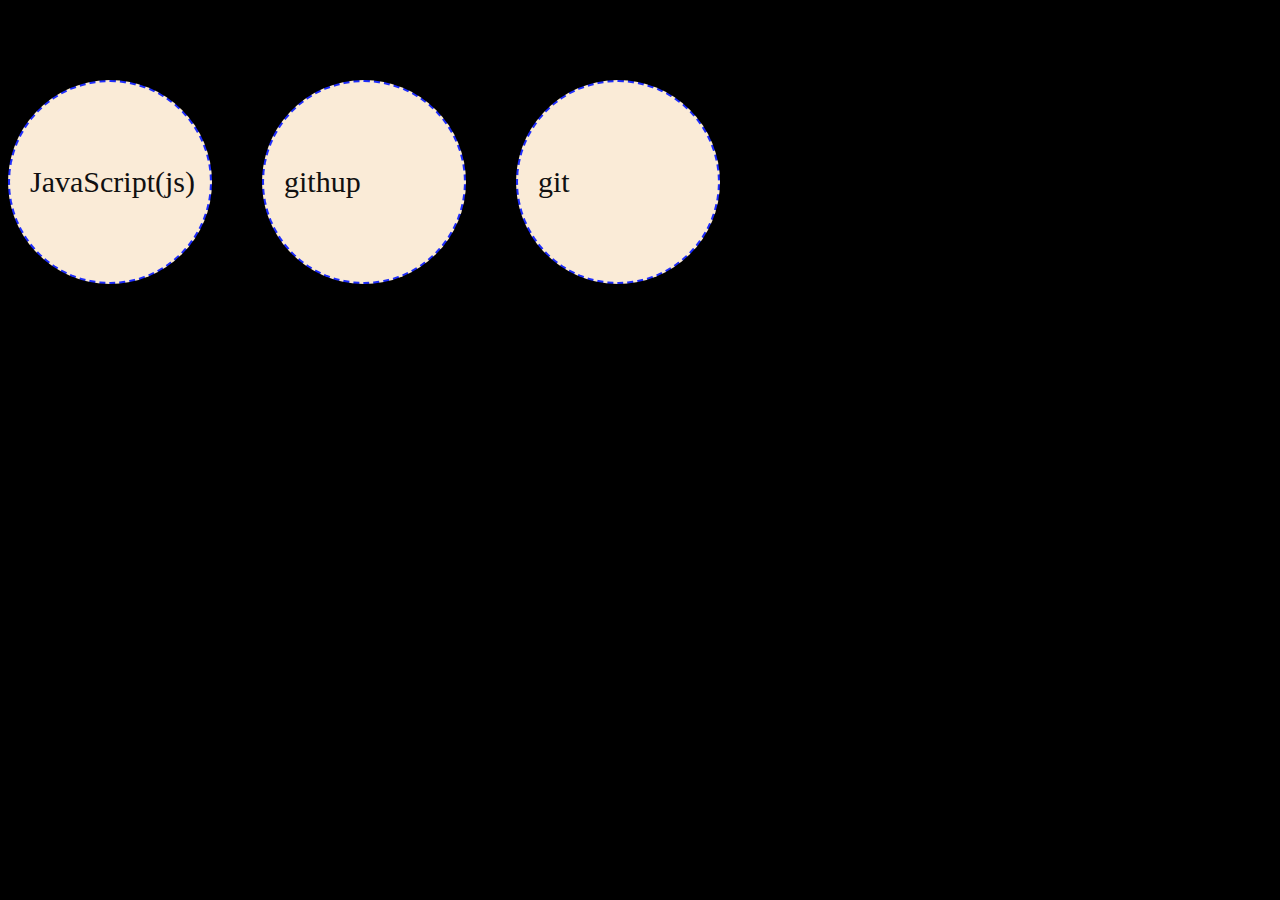
==== home.html @ afbf2826 "first" ====
<!DOCTYPE html>
<html lang="en">
<head>
    <meta charset="UTF-8">
    <meta name="viewport" content="width=device-width, initial-scale=1.0">
    <title>Document</title>
    <link rel="stylesheet" href="css/style.css">
</head>
<body>
    <header>
        <h1>Ismail Miras</h1>
    </header>
    <main>
     <div class="div">  
        <div class="div-1">
            <p>JavaScript(js)</p>
        </div >
        <div class="div-2">
           <p>githup</p> 
        </div>
        <div class="div-3">
           <p> git </p>
            
        </div>
      </div>   
    </main>
    <script src="script.js">
    </script>
    <script>
         console.log("hello my name is Miras i m 21 yaers old");
         /*бул html жазылган*/
    </script>
</body>
</html>
---- css/style.css ----
body{
    background-color: black;
}
h2{
    color: rgb(230, 225, 218);
    text-align: center;
    font-size: 100px;
    border: 2px solid;
    border-radius: 30px 30px 30px;
    padding: 10px;
    box-shadow: 30px 30px 30px;
    width: 500px;
    margin-left: 10%;
}
h2:hover{
    transform: scale(1.1);
    transition-duration: 1s;
}
div{
   color: rgb(17, 16, 16);
   display: flex;
  align-items: center;
  column-gap: 50px;
 
}
.div-1{
    border: 2px dashed rgb(30, 45, 251);
    width: 200px;
    height: 200px;
   border-radius: 50%;
    background-color: antiquewhite;
   

}
.div-2{
    border: 2px dashed rgb(30, 45, 251);
    width: 200px;
    height: 200px;
   border-radius: 50%;
    background-color: antiquewhite;
  
}
.div-3{
    border: 2px dashed rgb(30, 45, 251);
    width: 200px;
    height: 200px;
   border-radius: 50%;
    background-color: antiquewhite;

}
p{
    margin-left:20px ;
    font-size: 30px;
}
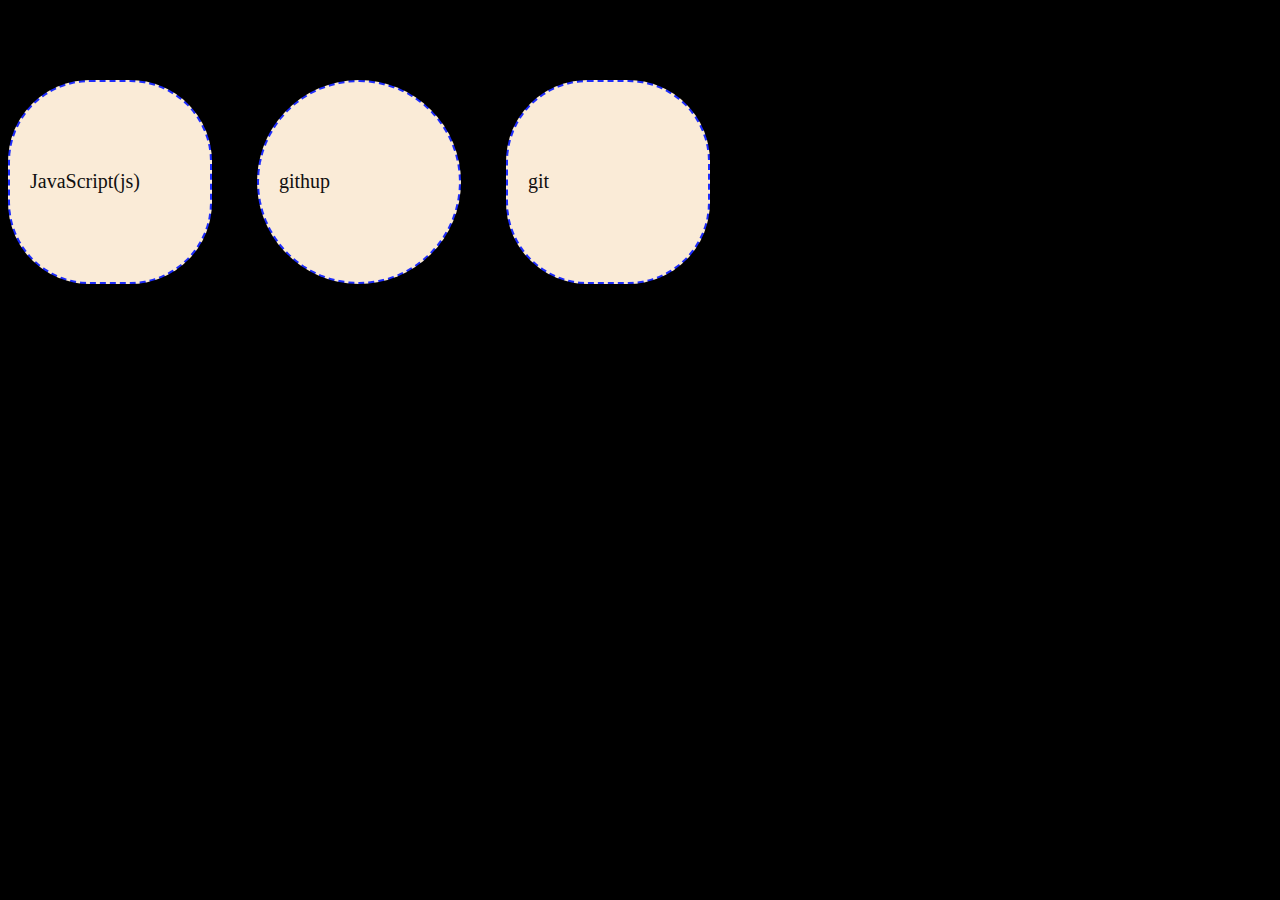
==== commit 470c6528: "ismailmiras" ====
--- a/home.html
+++ b/home.html
@@ -8,7 +8,7 @@
 </head>
 <body>
     <header>
-        <h1>Ismail Miras</h1>
+        <h1>Ismail Miras Home work</h1>
     </header>
     <main>
      <div class="div">  
@@ -24,7 +24,7 @@
         </div>
       </div>   
     </main>
-    <script src="script.js">
+    <script src="js/script.js">
     </script>
     <script>
          console.log("hello my name is Miras i m 21 yaers old");
--- a/css/style.css
+++ b/css/style.css
@@ -20,14 +20,14 @@
    color: rgb(17, 16, 16);
    display: flex;
   align-items: center;
-  column-gap: 50px;
+  column-gap: 45px;
  
 }
 .div-1{
     border: 2px dashed rgb(30, 45, 251);
     width: 200px;
     height: 200px;
-   border-radius: 50%;
+   border-radius: 40%;
     background-color: antiquewhite;
    
 
@@ -44,11 +44,11 @@
     border: 2px dashed rgb(30, 45, 251);
     width: 200px;
     height: 200px;
-   border-radius: 50%;
+   border-radius: 40%;
     background-color: antiquewhite;
 
 }
 p{
     margin-left:20px ;
-    font-size: 30px;
+    font-size: 20px;
 }